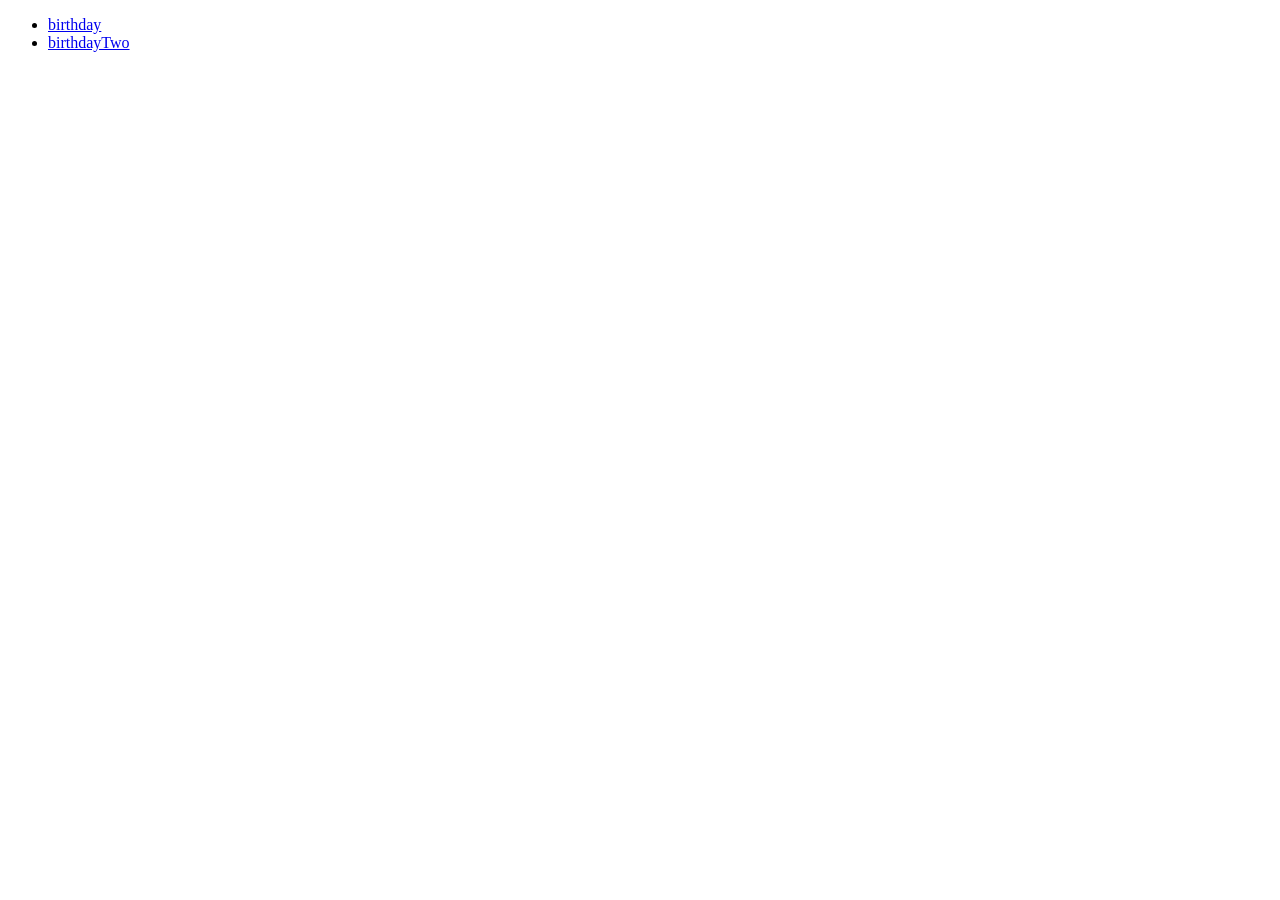
==== zhaodi/index.html @ be29b84f "add index.html" ====
<!DOCTYPE html>
<html lang="en">
<head>
  <meta charset="UTF-8">
  <title>danghfz</title>
</head>
<body>
<ul>
  <li><a href="./birthday">birthday</a></li>
  <li><a href="./birthdayTwo">birthdayTwo</a></li>
</ul>
</body>
</html>
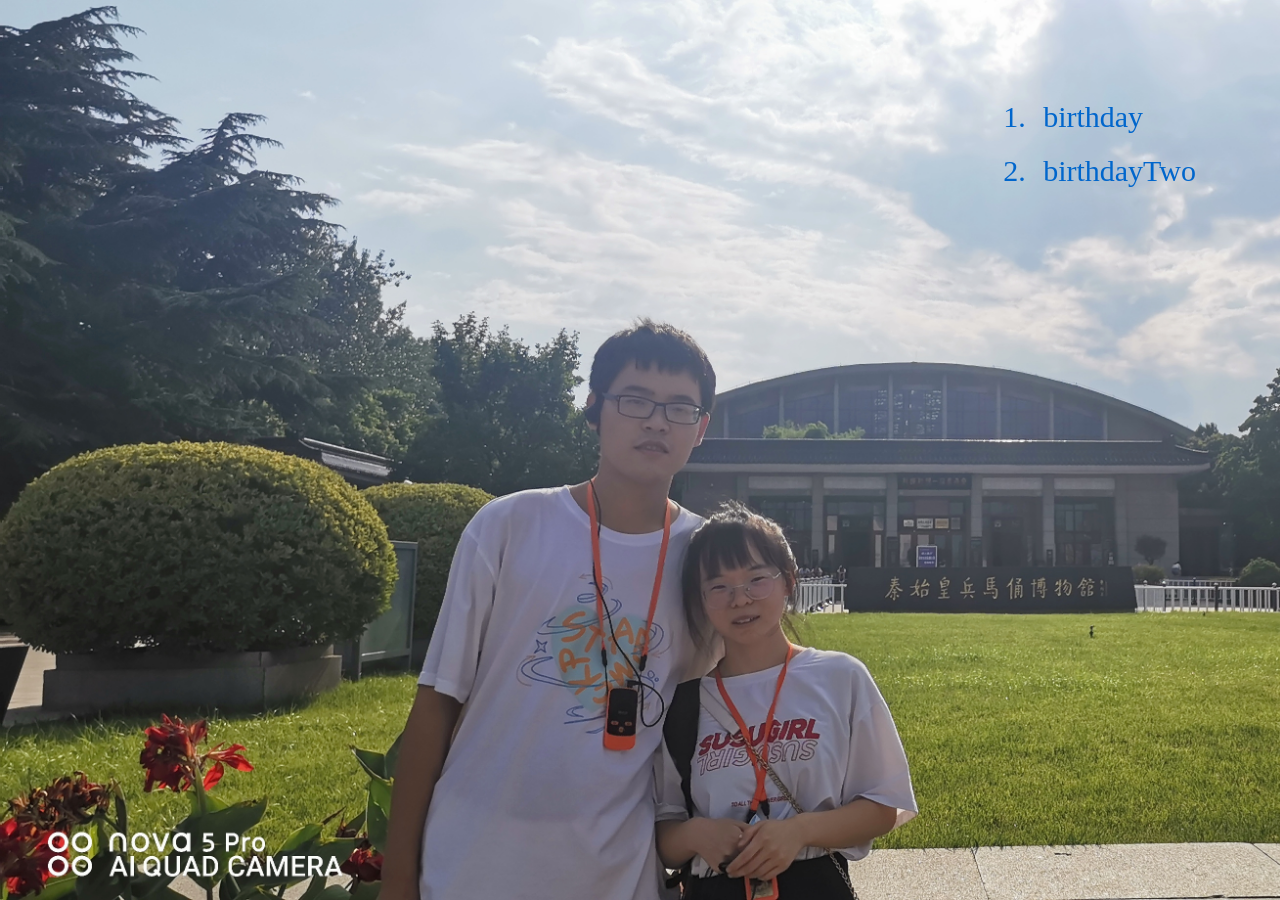
==== commit 7bdc4fcf: "add css inages" ====
--- a/zhaodi/index.html
+++ b/zhaodi/index.html
@@ -3,11 +3,12 @@
 <head>
   <meta charset="UTF-8">
   <title>danghfz</title>
+  <link rel="stylesheet" type="text/css" href="../css/indexCss.css">
 </head>
 <body>
-<ul>
+<ol>
   <li><a href="./birthday">birthday</a></li>
   <li><a href="./birthdayTwo">birthdayTwo</a></li>
-</ul>
+</ol>
 </body>
 </html>
--- a/css/indexCss.css
+++ b/css/indexCss.css
@@ -0,0 +1,42 @@
+html {
+    background-color: #f2f2f2;
+    background-image: url(../images/background.jpg);
+    background-repeat:no-repeat;
+    background-size:cover;
+    background-attachment: fixed;
+}
+
+ul {
+    list-style-type: none;
+    margin: 0;
+    padding: 0;
+    position: absolute;
+    top: 10%;
+    left: 50%;
+}
+
+ol {
+    margin: 0;
+    padding: 0;
+    position: absolute;
+    top: 10%;
+    right: 5%;
+}
+
+li {
+    text-decoration: none;
+    margin: 0 10px;
+    padding: 10px;
+    border-radius: 5px;
+    color: #0066cc;
+    font-size: 30px;
+    font-family: "Brush Script MT", cursive;
+    background: none;
+}
+
+a {
+    font-size: 30px;
+    font-family: "Brush Script MT", cursive;
+    color: #0066cc;
+    text-decoration: none;
+}
